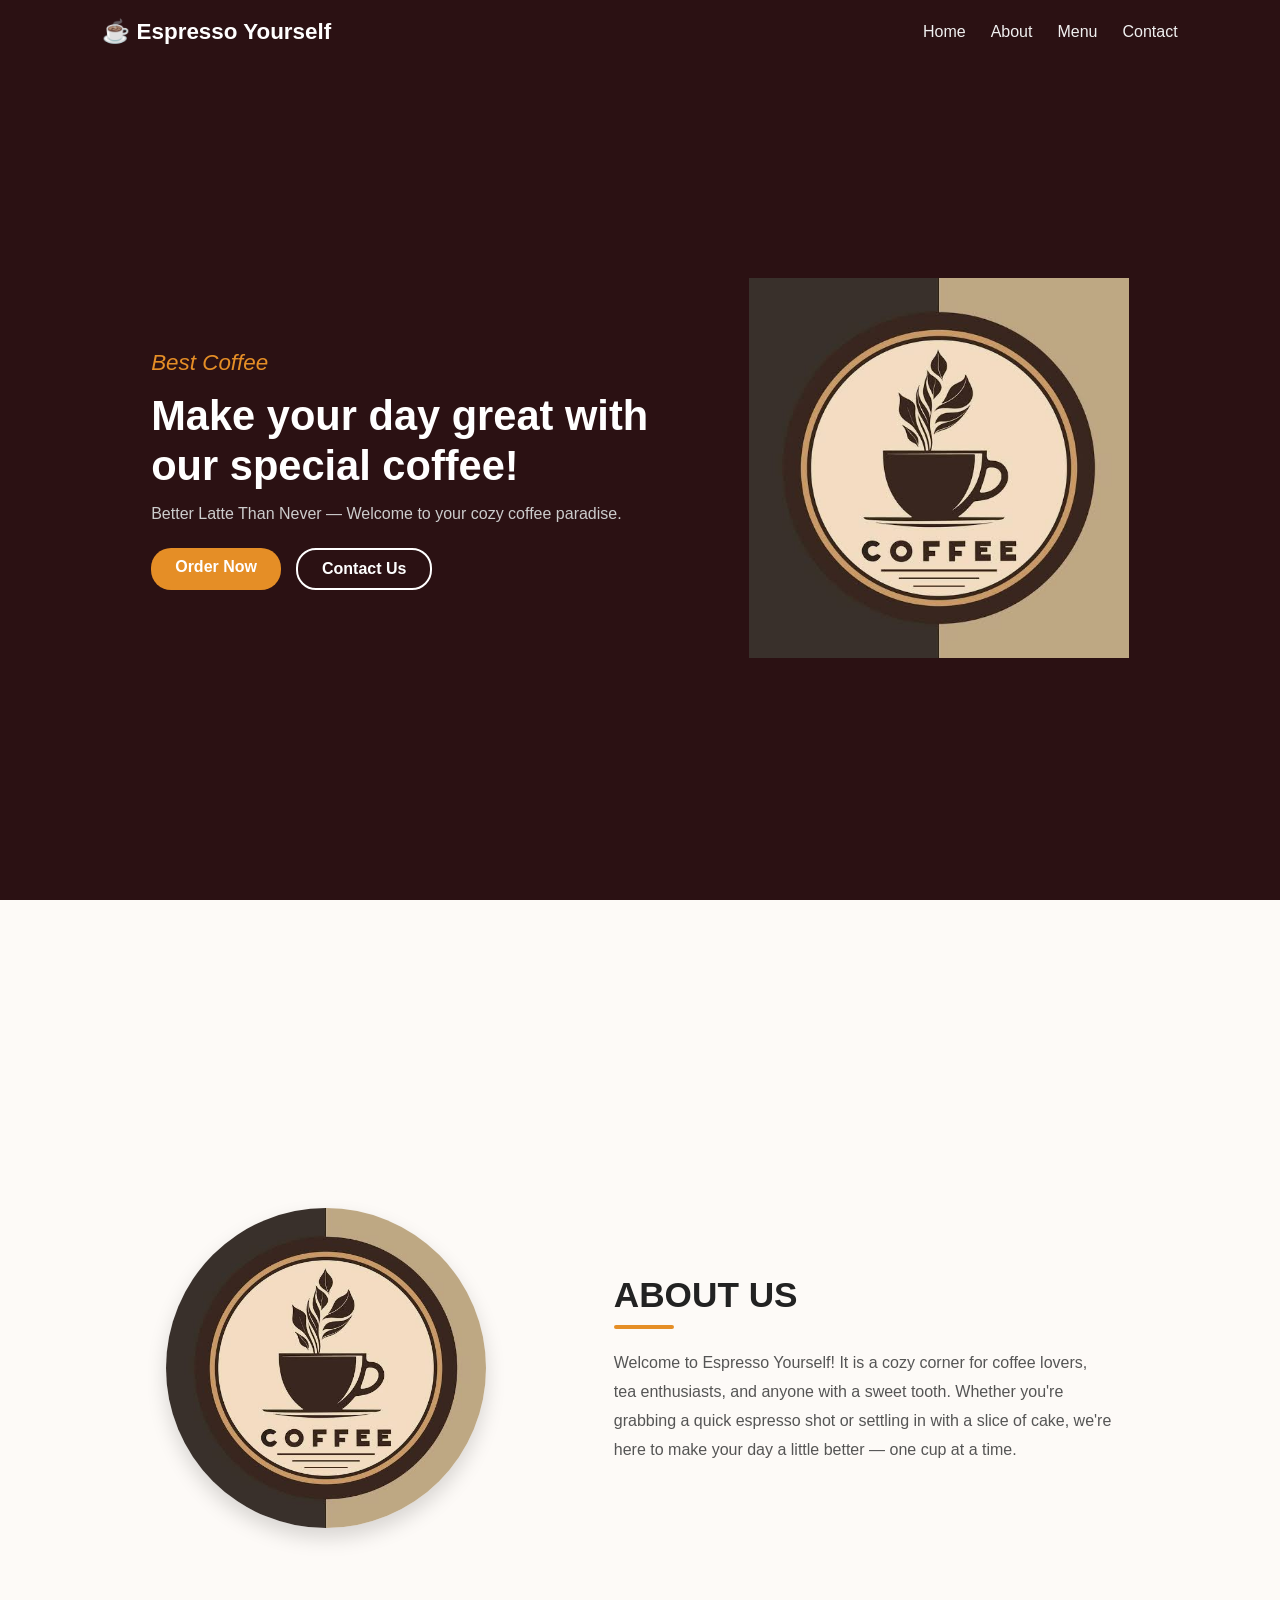
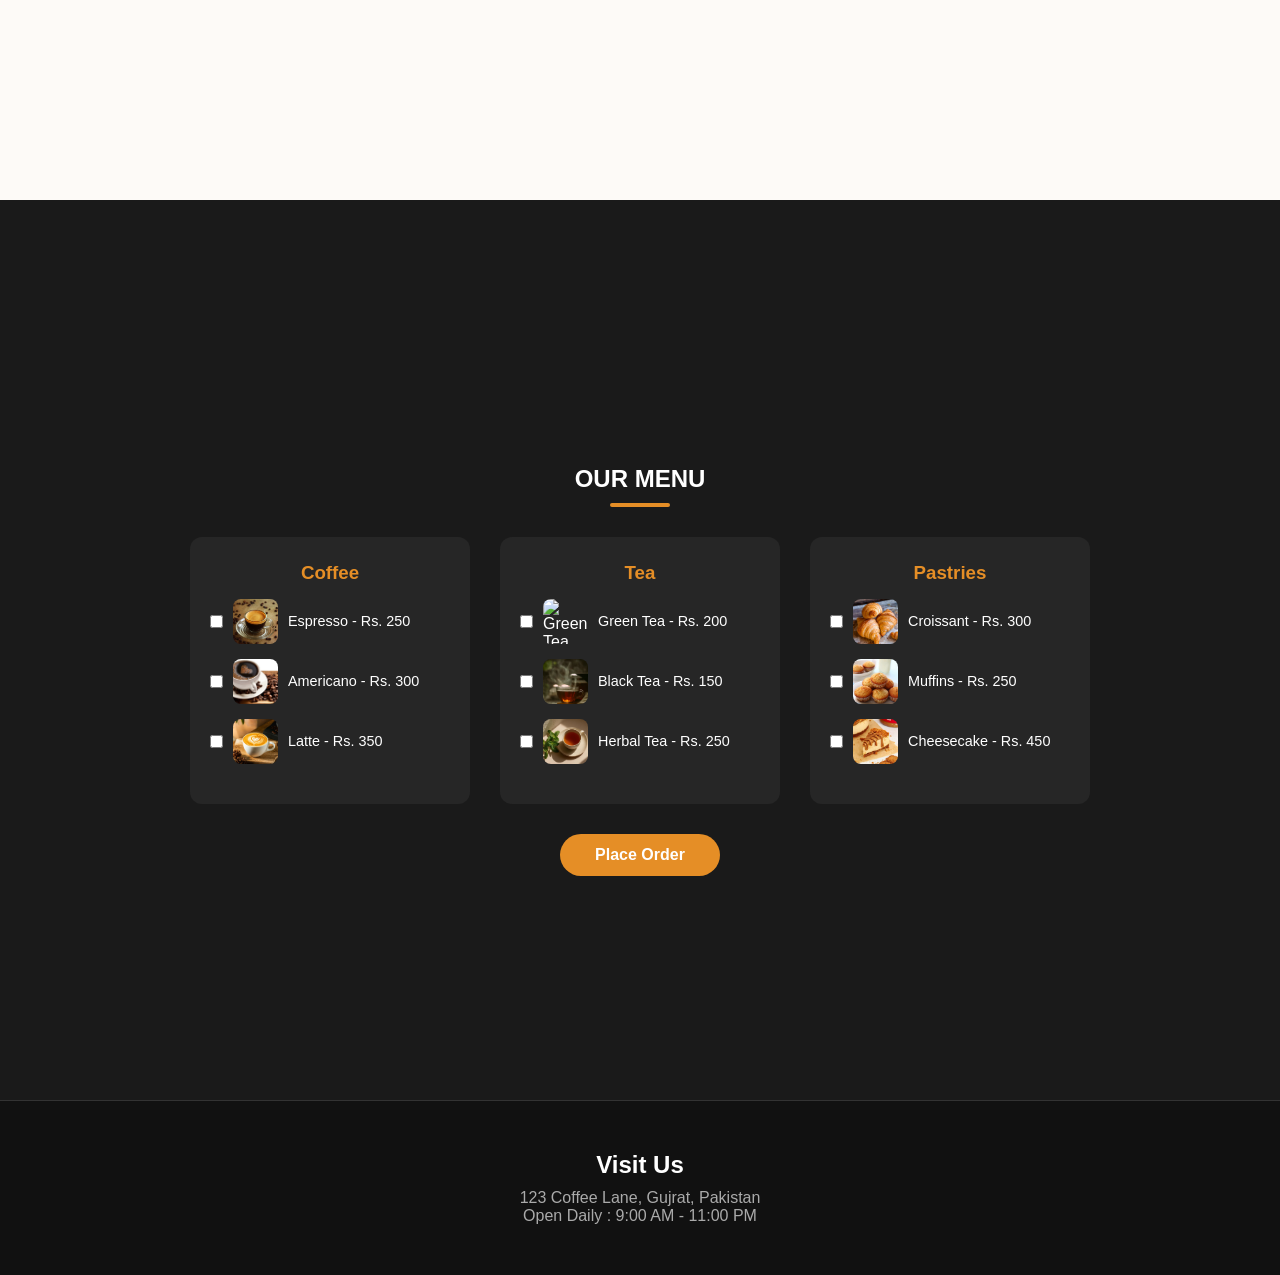
==== Coffee-bar/index.html @ b59a8c86 "Coffee-Shop-Landing" ====
<!DOCTYPE html>
<html lang="en">
<head>
    <meta charset="UTF-8">
    <meta name="viewport" content="width=device-width, initial-scale=1.0">
    <title>Espresso Yourself | Coffee Shop</title>
    <link rel="stylesheet" href="style.css">
</head>
<body>

    <!-- Sticky Navigation Bar -->
    <header class="navbar">
        <div class="logo">☕ Espresso Yourself</div>
        <nav>
            <ul>
                <li><a href="#home">Home</a></li>
                <li><a href="#about">About</a></li>
                <li><a href="#menu">Menu</a></li>
                <li><a href="#contact">Contact</a></li>
            </ul>
        </nav>
    </header>

    <main>
        <!-- 1. HOME SECTION -->
        <section id="home" class="page-section hero-section">
            <div class="hero-text">
                <span class="subtitle">Best Coffee</span>
                <h1>Make your day great with our special coffee!</h1>
                <p>Better Latte Than Never — Welcome to your cozy coffee paradise.</p>
                <div class="hero-buttons">
                    <a href="#menu" class="btn btn-primary">Order Now</a>
                    <a href="#contact" class="btn btn-secondary">Contact Us</a>
                </div>
            </div>
            <div class="hero-img">
                <img src="image.png" alt="Coffee Hero">
            </div>
        </section>

        <!-- 2. ABOUT SECTION -->
        <section id="about" class="page-section about-section">
            <div class="about-img">
                <!-- Using a circular photo frame -->
                <img src="image.png" alt="About Espresso Yourself" class="circle-photo">
            </div>
            <div class="about-text">
                <h2>ABOUT US</h2>
                <div class="accent-line"></div>
                <p>
                    Welcome to Espresso Yourself! It is a cozy corner for coffee lovers, tea enthusiasts,
                    and anyone with a sweet tooth. Whether you're grabbing a quick espresso
                    shot or settling in with a slice of cake, we're here to make your day
                    a little better — one cup at a time.
                </p>
            </div>
        </section>

        <!-- 3. MENU SECTION -->
        <section id="menu" class="page-section menu-section">
            <h2>OUR MENU</h2>
            <div class="accent-line center"></div>

            <form id="order-form">
                <div class="menu-categories">
                    
                    <!-- Coffee Category -->
                    <div class="menu-card">
                        <h3>Coffee</h3>
                        <ul>
                            <li>
                                <input type="checkbox" id="espresso" name="item" value="250">
                                <img src="espresso-coffee.jpg" alt="Espresso">
                                <label for="espresso">Espresso - Rs. 250</label>
                            </li>
                            <li>
                                <input type="checkbox" id="americano" name="item" value="300">
                                <img src="americano-coffee.jpg" alt="Americano">
                                <label for="americano">Americano - Rs. 300</label>
                            </li>
                            <li>
                                <input type="checkbox" id="latte" name="item" value="350">
                                <img src="lattee-coffee.jpg" alt="Latte">
                                <label for="latte">Latte - Rs. 350</label>
                            </li>
                        </ul>
                    </div>

                    <!-- Tea Category -->
                    <div class="menu-card">
                        <h3>Tea</h3>
                        <ul>
                            <li>
                                <input type="checkbox" id="green-tea" name="item" value="200">
                                <img src="green-tea.jpg" alt="Green Tea">
                                <label for="green-tea">Green Tea - Rs. 200</label>
                            </li>
                            <li>
                                <input type="checkbox" id="black-tea" name="item" value="150">
                                <img src="black-tea.jpg" alt="Black Tea">
                                <label for="black-tea">Black Tea - Rs. 150</label>
                            </li>
                            <li>
                                <input type="checkbox" id="herbal-tea" name="item" value="250">
                                <img src="herbal-tea.jpg" alt="Herbal Tea">
                                <label for="herbal-tea">Herbal Tea - Rs. 250</label>
                            </li>
                        </ul>
                    </div>

                    <!-- Pastries Category -->
                    <div class="menu-card">
                        <h3>Pastries</h3>
                        <ul>
                            <li>
                                <input type="checkbox" id="croissant" name="item" value="300">
                                <img src="croisant.jpg" alt="Croissant">
                                <label for="croissant">Croissant - Rs. 300</label>
                            </li>
                            <li>
                                <input type="checkbox" id="muffin" name="item" value="250">
                                <img src="Muffins.jpg" alt="Muffin">
                                <label for="muffin">Muffins - Rs. 250</label>
                            </li>
                            <li>
                                <input type="checkbox" id="cheesecake" name="item" value="450">
                                <img src="cheese-cake.jpg" alt="Cheesecake">
                                <label for="cheesecake">Cheesecake - Rs. 450</label>
                            </li>
                        </ul>
                    </div>

                </div>
                <button type="submit" id="order-btn">Place Order</button>
            </form>
        </section>
    </main>

    <!-- 4. FOOTER / CONTACT SECTION -->
    <footer id="contact" class="footer-section">
        <h2>Visit Us</h2>
        <p>123 Coffee Lane, Gujrat, Pakistan</p>
        <p>Open Daily : 9:00 AM - 11:00 PM</p>
    </footer>

   <script src="script.js"></script>
</body>
</html>
---- Coffee-bar/style.css ----
/* Base Resets */
* {
  margin: 0;
  padding: 0;
  box-sizing: border-box;
  font-family: "Segoe UI", Tahoma, Geneva, Verdana, sans-serif;
}

/* Enable smooth scrolling across sections */
html {
  scroll-behavior: smooth;
}

/* --- Sticky Navigation Header --- */
.navbar {
  position: fixed;
  top: 0;
  left: 0;
  width: 100%;
  display: flex;
  justify-content: space-between;
  align-items: center;
  padding: 18px 8%;
  background-color: #2b1113; /* Deep coffee brown */
  z-index: 1000;
}

.navbar .logo {
  color: #fff;
  font-size: 1.4rem;
  font-weight: bold;
}

.navbar ul {
  display: flex;
  list-style: none;
  gap: 25px;
}

.navbar ul li a {
  color: #f0f0f0;
  text-decoration: none;
  font-size: 1rem;
  transition: color 0.3s;
}

.navbar ul li a:hover {
  color: #e58e26; /* Orange highlight */
}

/* --- Full Screen Section Layout --- */
.page-section {
  min-height: 100vh;
  padding: 100px 8% 60px;
  display: flex;
  align-items: center;
  justify-content: space-around;
}

/* --- 1. HERO SECTION --- */
.hero-section {
  background-color: #2b1113;
  color: #ffffff;
}

.hero-text {
  max-width: 500px;
}

.hero-text .subtitle {
  color: #e58e26;
  font-size: 1.4rem;
  font-style: italic;
}

.hero-text h1 {
  font-size: 2.6rem;
  margin: 15px 0;
  line-height: 1.2;
}

.hero-text p {
  color: #cccccc;
  margin-bottom: 25px;
}

.hero-buttons {
  display: flex;
  gap: 15px;
}

.btn {
  padding: 10px 24px;
  border-radius: 20px;
  text-decoration: none;
  font-weight: bold;
}

.btn-primary {
  background-color: #e58e26;
  color: #fff;
}

.btn-secondary {
  border: 2px solid #fff;
  color: #fff;
}

.hero-img img {
  max-width: 380px;
  height: auto;
}

/* --- 2. ABOUT SECTION --- */
.about-section {
  background-color: #fdfaf7; /* Cream background */
  color: #222222;
}

.about-text {
  max-width: 500px;
}

.about-text h2 {
  font-size: 2.2rem;
}

.accent-line {
  width: 60px;
  height: 4px;
  background-color: #e58e26;
  margin: 10px 0 20px;
  border-radius: 2px;
}

.accent-line.center {
  margin: 10px auto 30px;
}

.about-text p {
  line-height: 1.8;
  color: #555;
}

/* Circular photo matching reference */
.circle-photo {
  width: 320px;
  height: 320px;
  border-radius: 50%;
  object-fit: cover;
  box-shadow: 0 10px 20px rgba(0, 0, 0, 0.15);
}

/* --- 3. MENU SECTION --- */
.menu-section {
  background-color: #1a1a1a;
  color: #ffffff;
  flex-direction: column;
  justify-content: center;
  text-align: center;
}

.menu-categories {
  display: flex;
  gap: 30px;
  justify-content: center;
  flex-wrap: wrap;
  margin-bottom: 30px;
}

.menu-card {
  background-color: #262626;
  padding: 25px 20px;
  border-radius: 12px;
  width: 280px;
  text-align: left;
}

.menu-card h3 {
  text-align: center;
  color: #e58e26;
  margin-bottom: 15px;
}

.menu-card ul {
  list-style: none;
}

.menu-card li {
  display: flex;
  align-items: center;
  gap: 10px;
  margin-bottom: 15px;
}

.menu-card img {
  width: 45px;
  height: 45px;
  border-radius: 8px;
  object-fit: cover;
}

.menu-card label {
  font-size: 0.9rem;
}

#order-btn {
  background-color: #e58e26;
  color: #fff;
  border: none;
  padding: 12px 35px;
  font-size: 1rem;
  font-weight: bold;
  border-radius: 25px;
  cursor: pointer;
}

/* --- 4. FOOTER SECTION --- */
.footer-section {
  background-color: #111111;
  color: #aaa;
  text-align: center;
  padding: 50px 20px;
  border-top: 1px solid #333;
}

.footer-section h2 {
  color: #fff;
  margin-bottom: 10px;
}
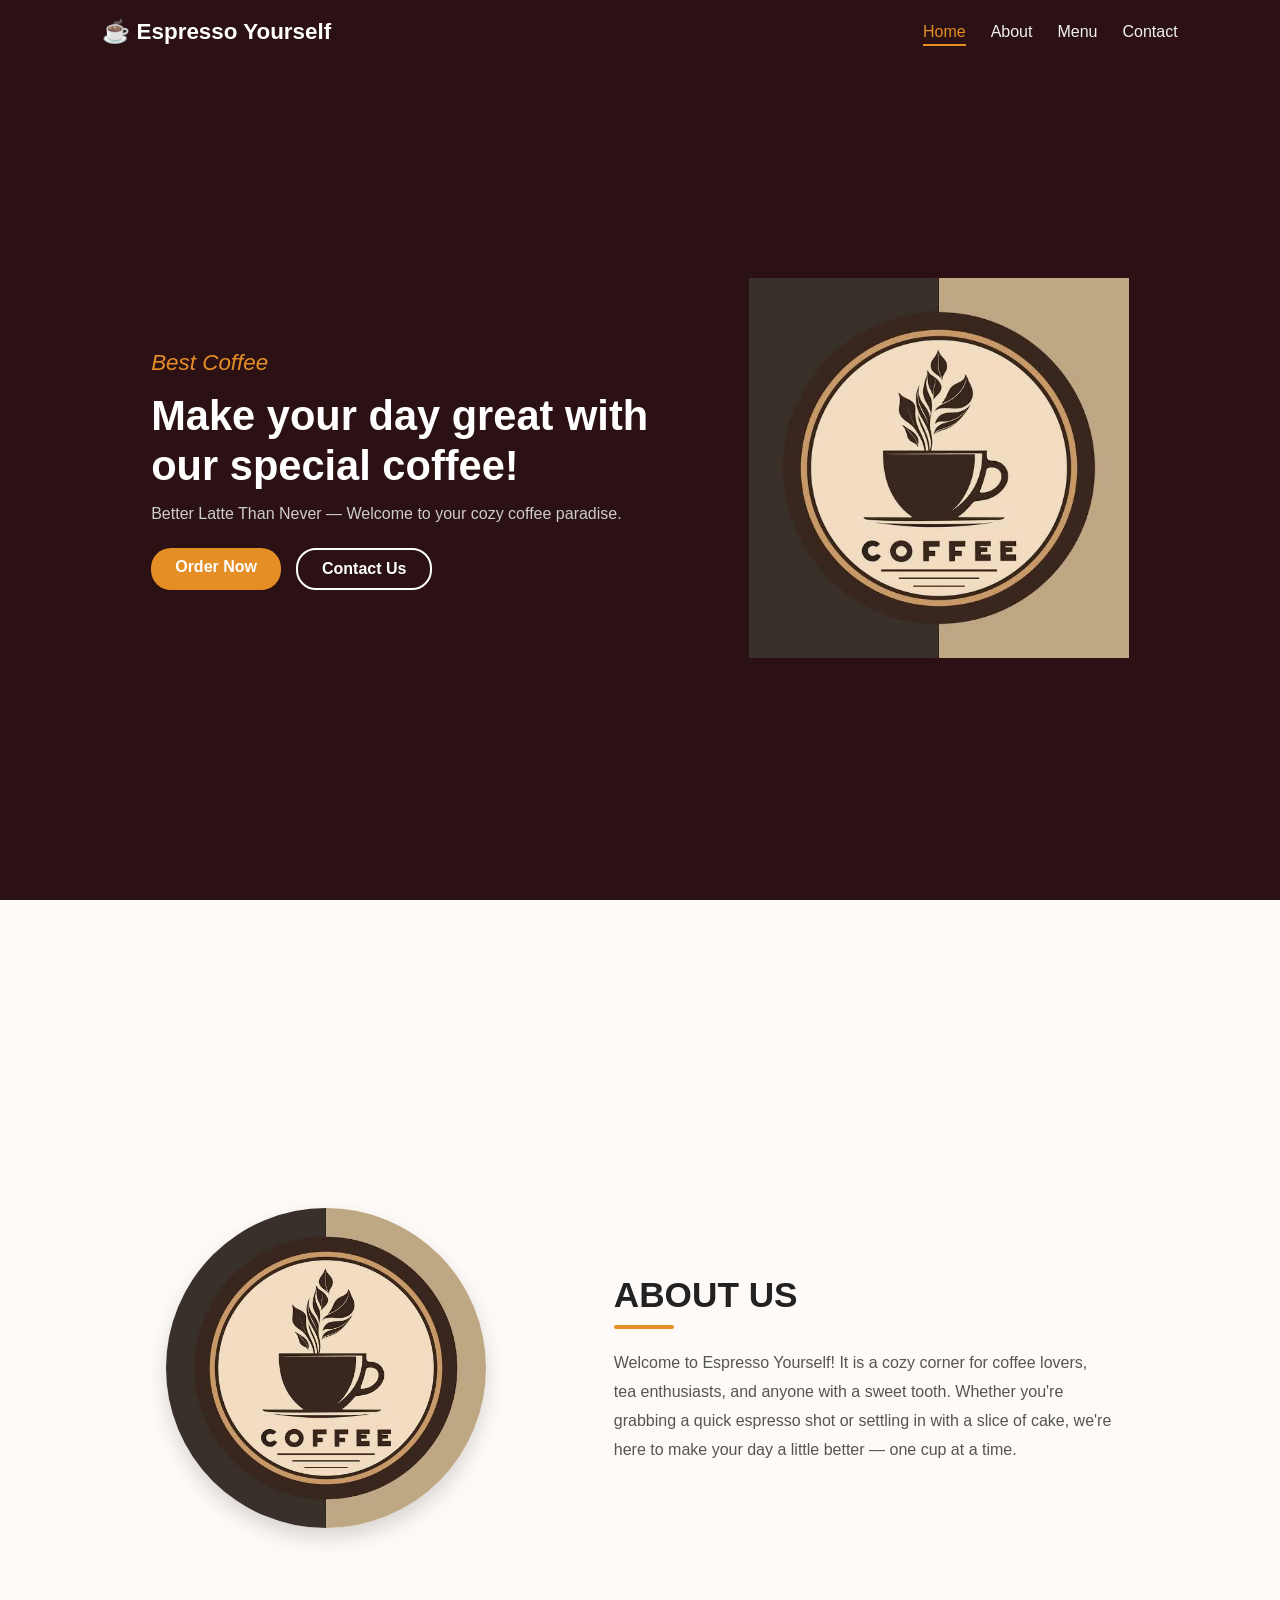
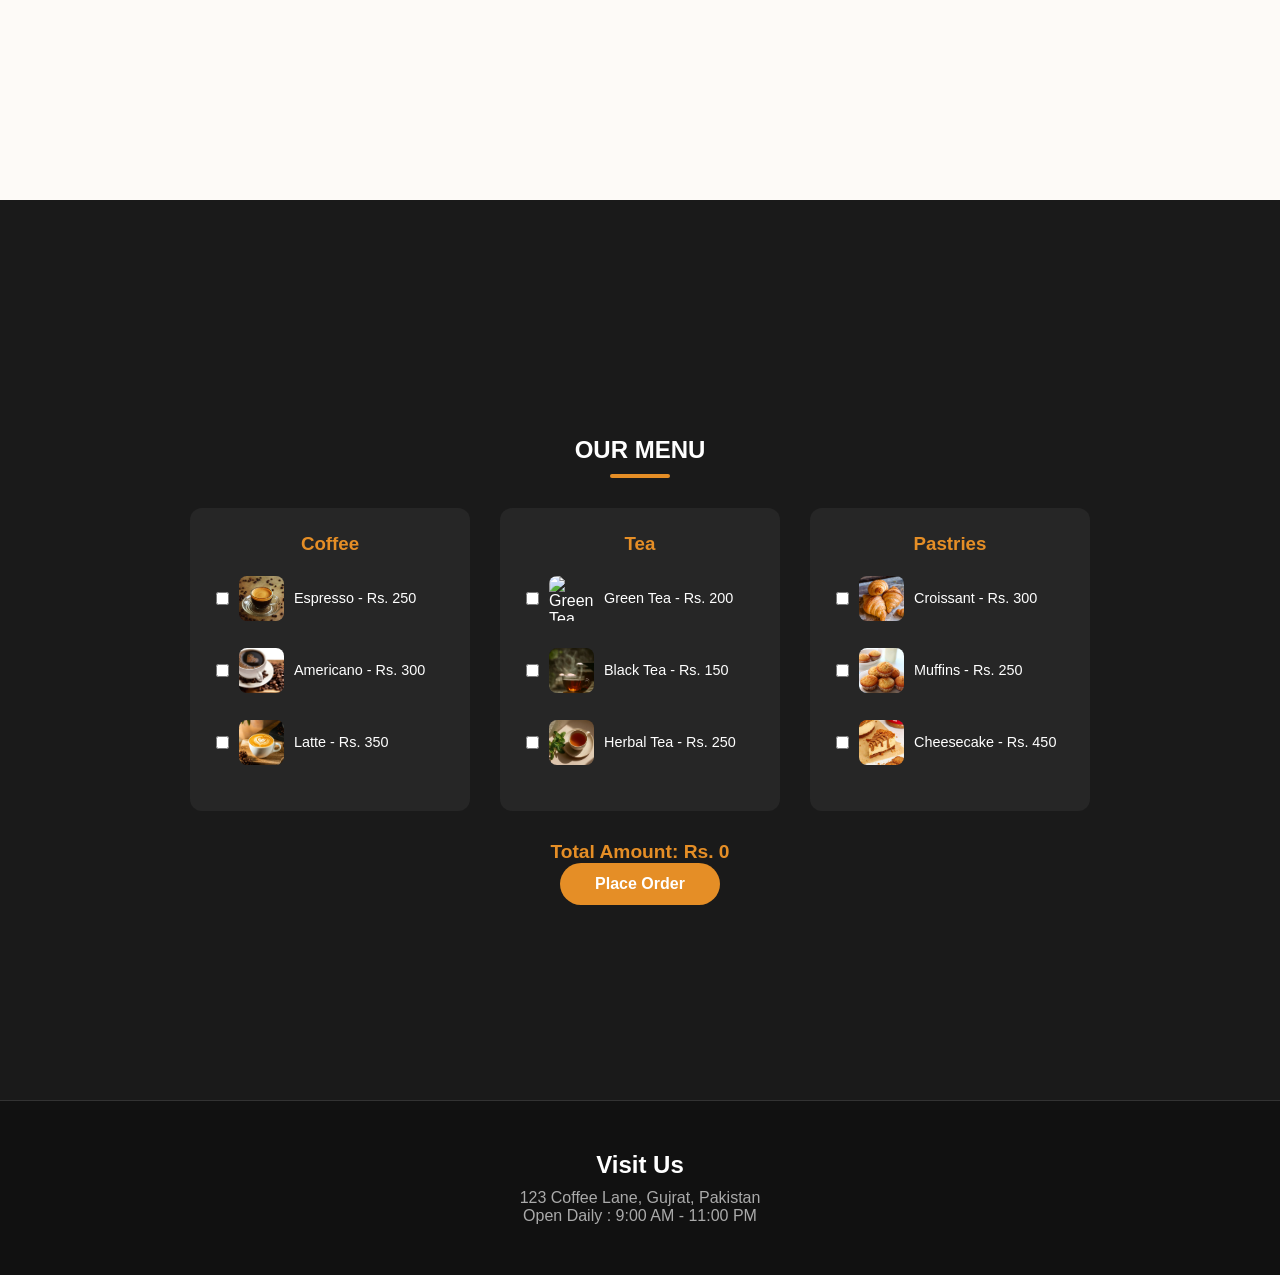
==== commit 6b537605: "Coffee-Shop-Landing" ====
--- a/Coffee-bar/index.html
+++ b/Coffee-bar/index.html
@@ -1,148 +1,184 @@
-<!DOCTYPE html>
+<!doctype html>
 <html lang="en">
-<head>
-    <meta charset="UTF-8">
-    <meta name="viewport" content="width=device-width, initial-scale=1.0">
+  <head>
+    <meta charset="UTF-8" />
+    <meta name="viewport" content="width=device-width, initial-scale=1.0" />
     <title>Espresso Yourself | Coffee Shop</title>
-    <link rel="stylesheet" href="style.css">
-</head>
-<body>
-
+    <link rel="stylesheet" href="style.css" />
+  </head>
+  <body>
     <!-- Sticky Navigation Bar -->
     <header class="navbar">
-        <div class="logo">☕ Espresso Yourself</div>
-        <nav>
-            <ul>
-                <li><a href="#home">Home</a></li>
-                <li><a href="#about">About</a></li>
-                <li><a href="#menu">Menu</a></li>
-                <li><a href="#contact">Contact</a></li>
-            </ul>
-        </nav>
+      <div class="logo">☕ Espresso Yourself</div>
+      <nav>
+        <ul>
+          <li><a href="#home">Home</a></li>
+          <li><a href="#about">About</a></li>
+          <li><a href="#menu">Menu</a></li>
+          <li><a href="#contact">Contact</a></li>
+        </ul>
+      </nav>
     </header>
 
     <main>
-        <!-- 1. HOME SECTION -->
-        <section id="home" class="page-section hero-section">
-            <div class="hero-text">
-                <span class="subtitle">Best Coffee</span>
-                <h1>Make your day great with our special coffee!</h1>
-                <p>Better Latte Than Never — Welcome to your cozy coffee paradise.</p>
-                <div class="hero-buttons">
-                    <a href="#menu" class="btn btn-primary">Order Now</a>
-                    <a href="#contact" class="btn btn-secondary">Contact Us</a>
-                </div>
+      <!-- 1. HOME SECTION -->
+      <section id="home" class="page-section hero-section">
+        <div class="hero-text">
+          <span class="subtitle">Best Coffee</span>
+          <h1>Make your day great with our special coffee!</h1>
+          <p>Better Latte Than Never — Welcome to your cozy coffee paradise.</p>
+          <div class="hero-buttons">
+            <a href="#menu" class="btn btn-primary">Order Now</a>
+            <a href="#contact" class="btn btn-secondary">Contact Us</a>
+          </div>
+        </div>
+        <div class="hero-img">
+          <img src="image.png" alt="Coffee Hero" />
+        </div>
+      </section>
+
+      <!-- 2. ABOUT SECTION -->
+      <section id="about" class="page-section about-section">
+        <div class="about-img">
+          <!-- Using a circular photo frame -->
+          <img
+            src="image.png"
+            alt="About Espresso Yourself"
+            class="circle-photo"
+          />
+        </div>
+        <div class="about-text">
+          <h2>ABOUT US</h2>
+          <div class="accent-line"></div>
+          <p>
+            Welcome to Espresso Yourself! It is a cozy corner for coffee lovers,
+            tea enthusiasts, and anyone with a sweet tooth. Whether you're
+            grabbing a quick espresso shot or settling in with a slice of cake,
+            we're here to make your day a little better — one cup at a time.
+          </p>
+        </div>
+      </section>
+
+      <!-- 3. MENU SECTION -->
+      <section id="menu" class="page-section menu-section">
+        <h2>OUR MENU</h2>
+        <div class="accent-line center"></div>
+
+        <form id="order-form">
+          <div class="menu-categories">
+            <!-- Coffee Category -->
+            <div class="menu-card">
+              <h3>Coffee</h3>
+              <ul>
+                <li>
+                  <input
+                    type="checkbox"
+                    id="espresso"
+                    name="item"
+                    value="250"
+                  />
+                  <img src="espresso-coffee.jpg" alt="Espresso" />
+                  <label for="espresso">Espresso - Rs. 250</label>
+                </li>
+                <li>
+                  <input
+                    type="checkbox"
+                    id="americano"
+                    name="item"
+                    value="300"
+                  />
+                  <img src="americano-coffee.jpg" alt="Americano" />
+                  <label for="americano">Americano - Rs. 300</label>
+                </li>
+                <li>
+                  <input type="checkbox" id="latte" name="item" value="350" />
+                  <img src="lattee-coffee.jpg" alt="Latte" />
+                  <label for="latte">Latte - Rs. 350</label>
+                </li>
+              </ul>
             </div>
-            <div class="hero-img">
-                <img src="image.png" alt="Coffee Hero">
+
+            <!-- Tea Category -->
+            <div class="menu-card">
+              <h3>Tea</h3>
+              <ul>
+                <li>
+                  <input
+                    type="checkbox"
+                    id="green-tea"
+                    name="item"
+                    value="200"
+                  />
+                  <img src="green-tea.jpg" alt="Green Tea" />
+                  <label for="green-tea">Green Tea - Rs. 200</label>
+                </li>
+                <li>
+                  <input
+                    type="checkbox"
+                    id="black-tea"
+                    name="item"
+                    value="150"
+                  />
+                  <img src="black-tea.jpg" alt="Black Tea" />
+                  <label for="black-tea">Black Tea - Rs. 150</label>
+                </li>
+                <li>
+                  <input
+                    type="checkbox"
+                    id="herbal-tea"
+                    name="item"
+                    value="250"
+                  />
+                  <img src="herbal-tea.jpg" alt="Herbal Tea" />
+                  <label for="herbal-tea">Herbal Tea - Rs. 250</label>
+                </li>
+              </ul>
             </div>
-        </section>
 
-        <!-- 2. ABOUT SECTION -->
-        <section id="about" class="page-section about-section">
-            <div class="about-img">
-                <!-- Using a circular photo frame -->
-                <img src="image.png" alt="About Espresso Yourself" class="circle-photo">
+            <!-- Pastries Category -->
+            <div class="menu-card">
+              <h3>Pastries</h3>
+              <ul>
+                <li>
+                  <input
+                    type="checkbox"
+                    id="croissant"
+                    name="item"
+                    value="300"
+                  />
+                  <img src="croisant.jpg" alt="Croissant" />
+                  <label for="croissant">Croissant - Rs. 300</label>
+                </li>
+                <li>
+                  <input type="checkbox" id="muffin" name="item" value="250" />
+                  <img src="Muffins.jpg" alt="Muffin" />
+                  <label for="muffin">Muffins - Rs. 250</label>
+                </li>
+                <li>
+                  <input
+                    type="checkbox"
+                    id="cheesecake"
+                    name="item"
+                    value="450"
+                  />
+                  <img src="cheese-cake.jpg" alt="Cheesecake" />
+                  <label for="cheesecake">Cheesecake - Rs. 450</label>
+                </li>
+              </ul>
             </div>
-            <div class="about-text">
-                <h2>ABOUT US</h2>
-                <div class="accent-line"></div>
-                <p>
-                    Welcome to Espresso Yourself! It is a cozy corner for coffee lovers, tea enthusiasts,
-                    and anyone with a sweet tooth. Whether you're grabbing a quick espresso
-                    shot or settling in with a slice of cake, we're here to make your day
-                    a little better — one cup at a time.
-                </p>
-            </div>
-        </section>
-
-        <!-- 3. MENU SECTION -->
-        <section id="menu" class="page-section menu-section">
-            <h2>OUR MENU</h2>
-            <div class="accent-line center"></div>
-
-            <form id="order-form">
-                <div class="menu-categories">
-                    
-                    <!-- Coffee Category -->
-                    <div class="menu-card">
-                        <h3>Coffee</h3>
-                        <ul>
-                            <li>
-                                <input type="checkbox" id="espresso" name="item" value="250">
-                                <img src="espresso-coffee.jpg" alt="Espresso">
-                                <label for="espresso">Espresso - Rs. 250</label>
-                            </li>
-                            <li>
-                                <input type="checkbox" id="americano" name="item" value="300">
-                                <img src="americano-coffee.jpg" alt="Americano">
-                                <label for="americano">Americano - Rs. 300</label>
-                            </li>
-                            <li>
-                                <input type="checkbox" id="latte" name="item" value="350">
-                                <img src="lattee-coffee.jpg" alt="Latte">
-                                <label for="latte">Latte - Rs. 350</label>
-                            </li>
-                        </ul>
-                    </div>
-
-                    <!-- Tea Category -->
-                    <div class="menu-card">
-                        <h3>Tea</h3>
-                        <ul>
-                            <li>
-                                <input type="checkbox" id="green-tea" name="item" value="200">
-                                <img src="green-tea.jpg" alt="Green Tea">
-                                <label for="green-tea">Green Tea - Rs. 200</label>
-                            </li>
-                            <li>
-                                <input type="checkbox" id="black-tea" name="item" value="150">
-                                <img src="black-tea.jpg" alt="Black Tea">
-                                <label for="black-tea">Black Tea - Rs. 150</label>
-                            </li>
-                            <li>
-                                <input type="checkbox" id="herbal-tea" name="item" value="250">
-                                <img src="herbal-tea.jpg" alt="Herbal Tea">
-                                <label for="herbal-tea">Herbal Tea - Rs. 250</label>
-                            </li>
-                        </ul>
-                    </div>
-
-                    <!-- Pastries Category -->
-                    <div class="menu-card">
-                        <h3>Pastries</h3>
-                        <ul>
-                            <li>
-                                <input type="checkbox" id="croissant" name="item" value="300">
-                                <img src="croisant.jpg" alt="Croissant">
-                                <label for="croissant">Croissant - Rs. 300</label>
-                            </li>
-                            <li>
-                                <input type="checkbox" id="muffin" name="item" value="250">
-                                <img src="Muffins.jpg" alt="Muffin">
-                                <label for="muffin">Muffins - Rs. 250</label>
-                            </li>
-                            <li>
-                                <input type="checkbox" id="cheesecake" name="item" value="450">
-                                <img src="cheese-cake.jpg" alt="Cheesecake">
-                                <label for="cheesecake">Cheesecake - Rs. 450</label>
-                            </li>
-                        </ul>
-                    </div>
-
-                </div>
-                <button type="submit" id="order-btn">Place Order</button>
-            </form>
-        </section>
+          </div>
+          <button type="submit" id="order-btn">Place Order</button>
+        </form>
+      </section>
     </main>
 
     <!-- 4. FOOTER / CONTACT SECTION -->
     <footer id="contact" class="footer-section">
-        <h2>Visit Us</h2>
-        <p>123 Coffee Lane, Gujrat, Pakistan</p>
-        <p>Open Daily : 9:00 AM - 11:00 PM</p>
+      <h2>Visit Us</h2>
+      <p>123 Coffee Lane, Gujrat, Pakistan</p>
+      <p>Open Daily : 9:00 AM - 11:00 PM</p>
     </footer>
 
-   <script src="script.js"></script>
-</body>
-</html>+    <script src="script.js"></script>
+  </body>
+</html>
--- a/Coffee-bar/style.css
+++ b/Coffee-bar/style.css
@@ -228,3 +228,28 @@
   color: #fff;
   margin-bottom: 10px;
 }
+
+/* Active Nav Link Highlight */
+.navbar ul li a.active {
+  color: #e58e26;
+  border-bottom: 2px solid #e58e26;
+  padding-bottom: 4px;
+}
+
+/* Button Hover State */
+#order-btn:hover {
+  background-color: #d47d15;
+  transform: translateY(-2px);
+  transition: all 0.2s ease;
+}
+
+/* Menu card item hover effect */
+.menu-card li {
+  padding: 6px;
+  border-radius: 6px;
+  transition: background 0.2s;
+}
+
+.menu-card li:hover {
+  background-color: #333;
+}
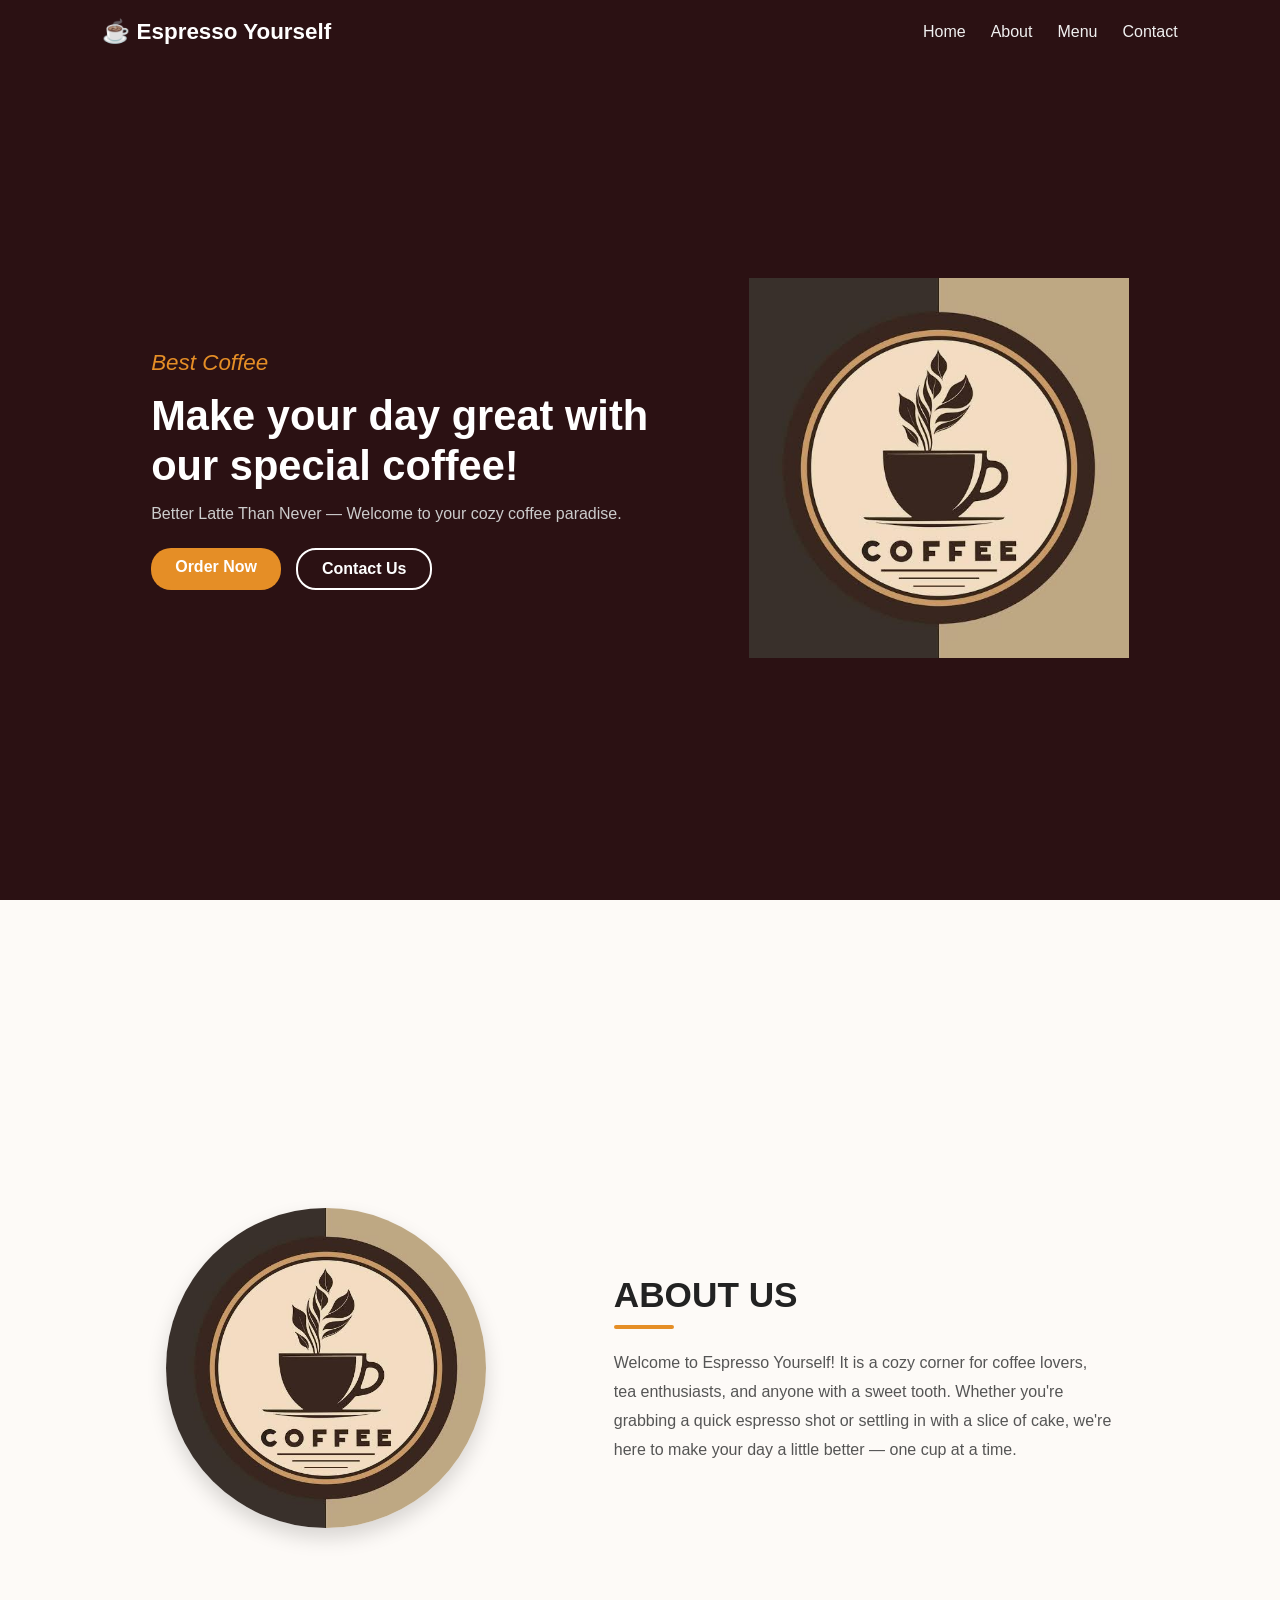
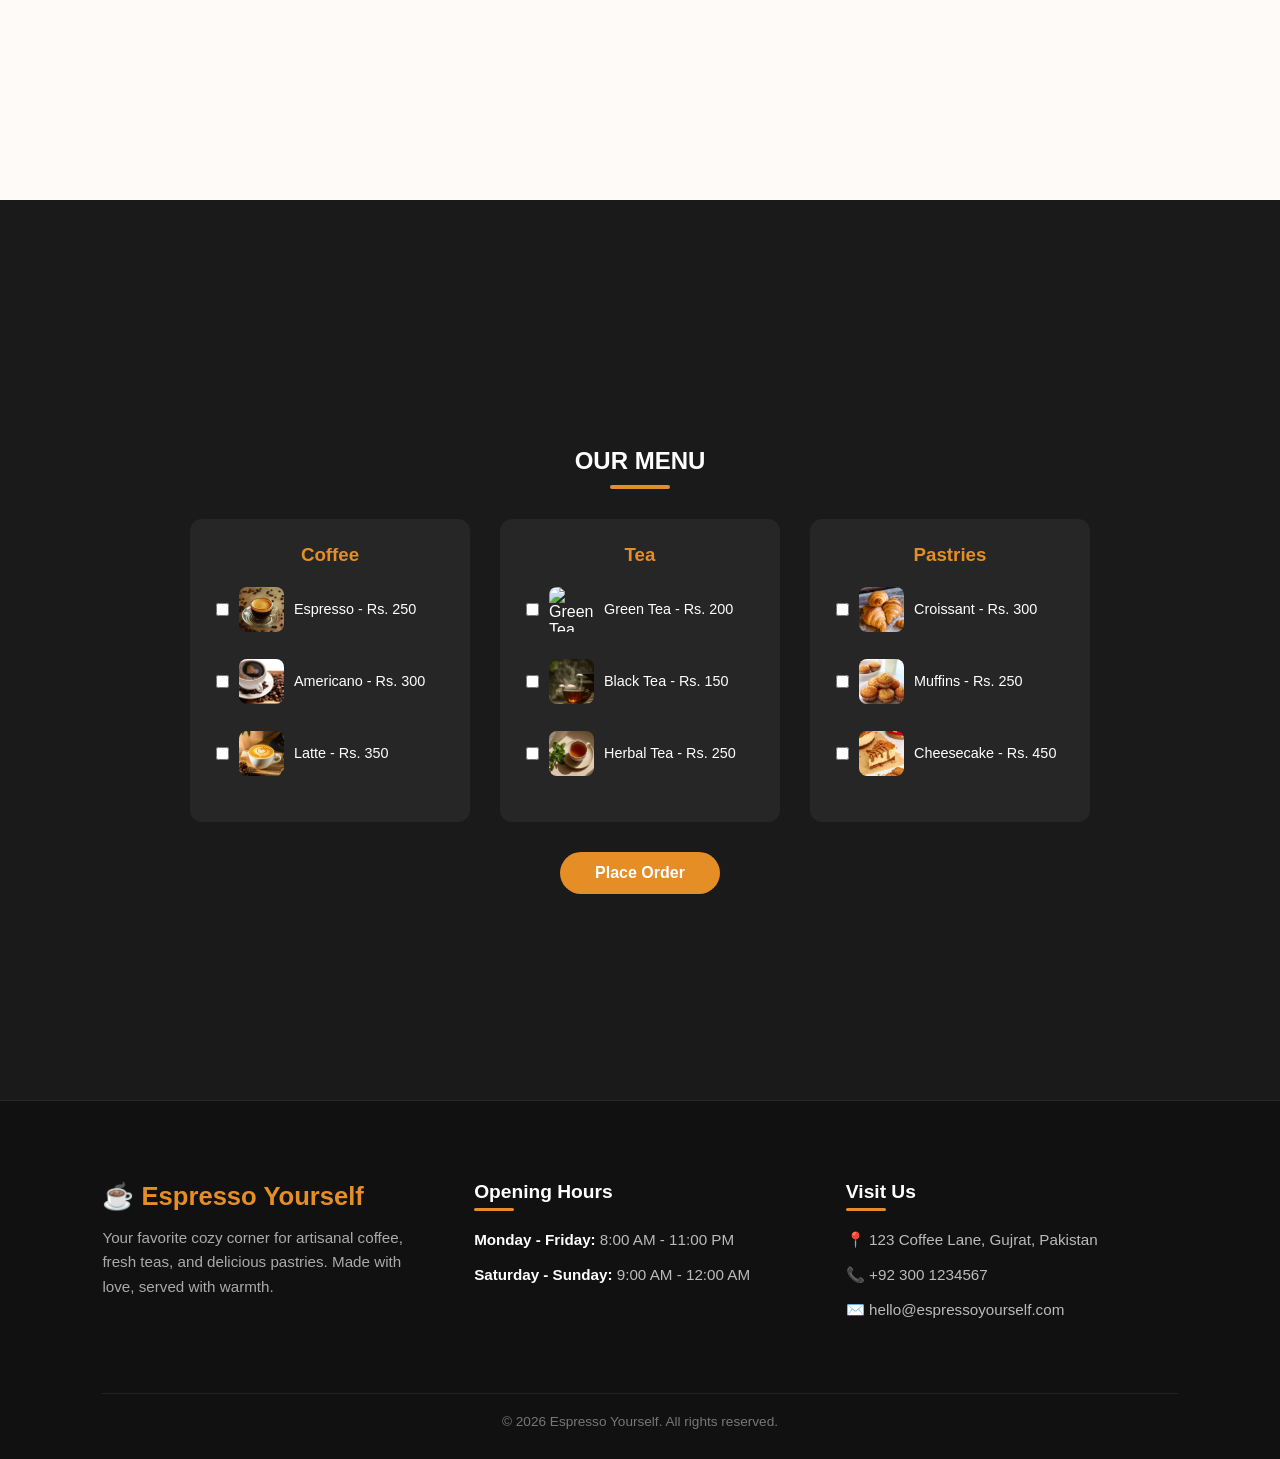
==== commit f24a1f7e: "Coffee-Shop-Landing" ====
--- a/Coffee-bar/index.html
+++ b/Coffee-bar/index.html
@@ -173,12 +173,37 @@
     </main>
 
     <!-- 4. FOOTER / CONTACT SECTION -->
+    <!-- 4. FOOTER / CONTACT SECTION -->
     <footer id="contact" class="footer-section">
-      <h2>Visit Us</h2>
-      <p>123 Coffee Lane, Gujrat, Pakistan</p>
-      <p>Open Daily : 9:00 AM - 11:00 PM</p>
+      <div class="footer-container">
+        <!-- Brand Info Column -->
+        <div class="footer-col brand-col">
+          <h3>☕ Espresso Yourself</h3>
+          <p>
+            Your favorite cozy corner for artisanal coffee, fresh teas, and
+            delicious pastries. Made with love, served with warmth.
+          </p>
+        </div>
+
+        <!-- Opening Hours Column -->
+        <div class="footer-col">
+          <h4>Opening Hours</h4>
+          <p><strong>Monday - Friday:</strong> 8:00 AM - 11:00 PM</p>
+          <p><strong>Saturday - Sunday:</strong> 9:00 AM - 12:00 AM</p>
+        </div>
+
+        <!-- Location & Details Column -->
+        <div class="footer-col">
+          <h4>Visit Us</h4>
+          <p>📍 123 Coffee Lane, Gujrat, Pakistan</p>
+          <p>📞 +92 300 1234567</p>
+          <p>✉️ hello@espressoyourself.com</p>
+        </div>
+      </div>
+
+      <div class="footer-bottom">
+        <p>&copy; 2026 Espresso Yourself. All rights reserved.</p>
+      </div>
     </footer>
-
-    <script src="script.js"></script>
   </body>
 </html>
--- a/Coffee-bar/style.css
+++ b/Coffee-bar/style.css
@@ -216,17 +216,77 @@
 }
 
 /* --- 4. FOOTER SECTION --- */
+/* --- 4. FOOTER / CONTACT SECTION (ENHANCED) --- */
 .footer-section {
   background-color: #111111;
-  color: #aaa;
+  color: #cccccc;
+  padding: 80px 8% 30px;
+  border-top: 1px solid #2a2a2a;
+}
+
+.footer-container {
+  display: flex;
+  justify-content: space-between;
+  flex-wrap: wrap;
+  gap: 40px;
+  max-width: 1200px;
+  margin: 0 auto;
+}
+
+.footer-col {
+  flex: 1;
+  min-width: 250px;
+}
+
+.footer-col.brand-col h3 {
+  color: #e58e26;
+  font-size: 1.6rem;
+  margin-bottom: 15px;
+}
+
+.footer-col.brand-col p {
+  line-height: 1.6;
+  font-size: 0.95rem;
+  color: #aaaaaa;
+}
+
+.footer-col h4 {
+  color: #ffffff;
+  font-size: 1.2rem;
+  margin-bottom: 18px;
+  position: relative;
+  padding-bottom: 8px;
+}
+
+.footer-col h4::after {
+  content: "";
+  position: absolute;
+  left: 0;
+  bottom: 0;
+  width: 40px;
+  height: 3px;
+  background-color: #e58e26;
+  border-radius: 2px;
+}
+
+.footer-col p {
+  margin-bottom: 12px;
+  font-size: 0.95rem;
+  line-height: 1.5;
+  color: #bbbbbb;
+}
+
+.footer-col p strong {
+  color: #ffffff;
+}
+
+.footer-bottom {
   text-align: center;
-  padding: 50px 20px;
-  border-top: 1px solid #333;
-}
-
-.footer-section h2 {
-  color: #fff;
-  margin-bottom: 10px;
+  margin-top: 60px;
+  padding-top: 20px;
+  border-top: 1px solid #222222;
+  font-size: 0.85rem;
+  color: #777777;
 }
 
 /* Active Nav Link Highlight */
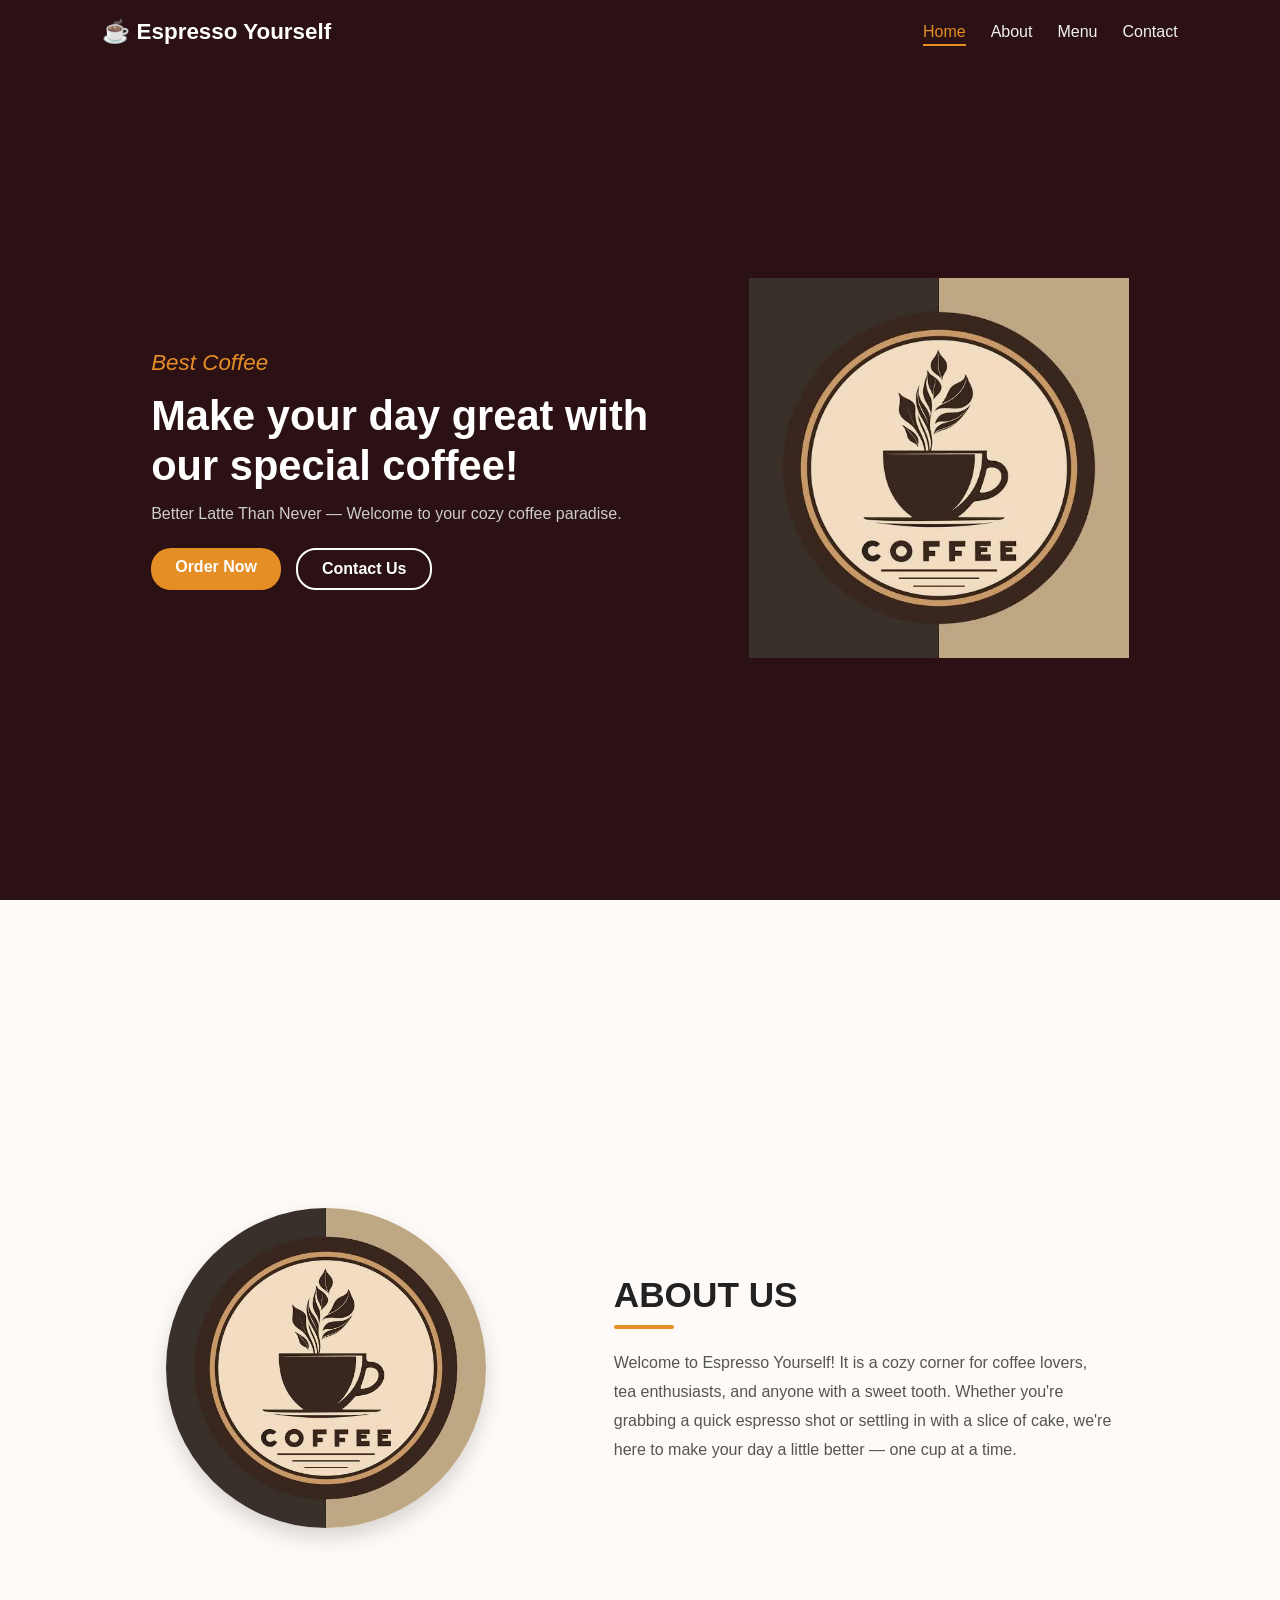
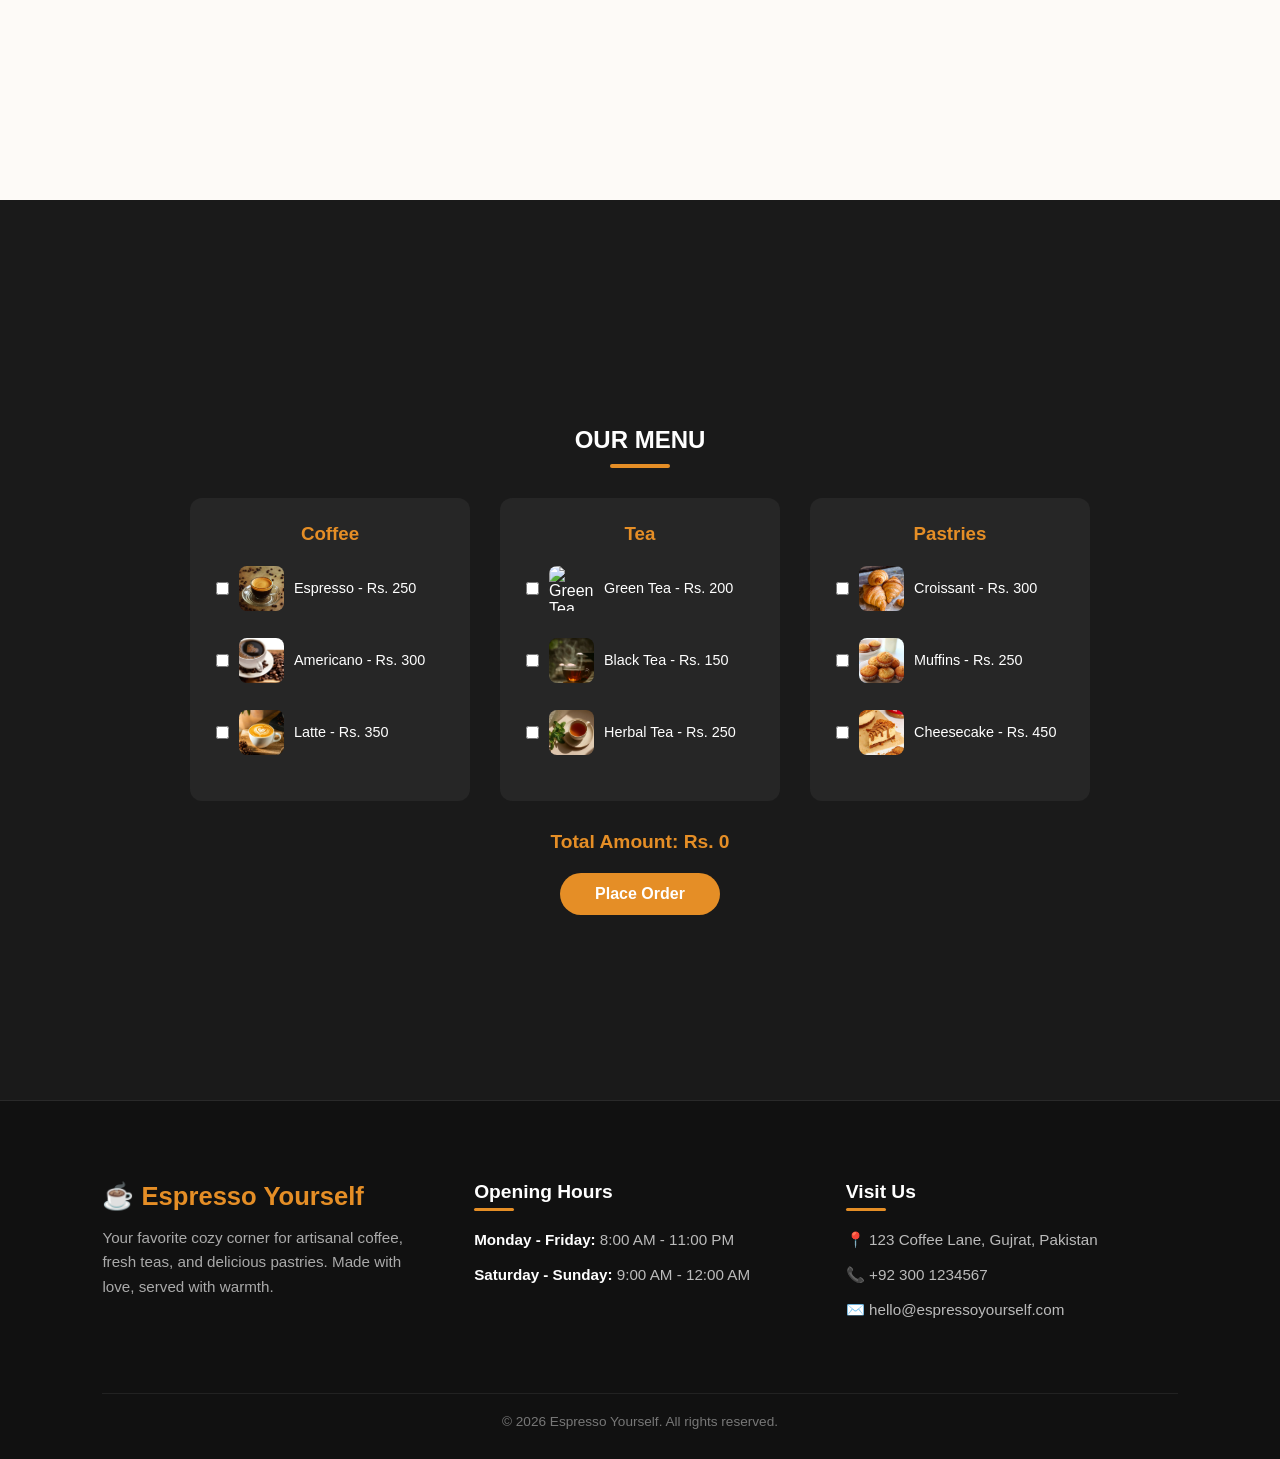
==== commit 903d7142: "Coffee-Shop-Landing" ====
--- a/Coffee-bar/index.html
+++ b/Coffee-bar/index.html
@@ -205,5 +205,7 @@
         <p>&copy; 2026 Espresso Yourself. All rights reserved.</p>
       </div>
     </footer>
+
+    <script src="script.js"></script>
   </body>
 </html>
